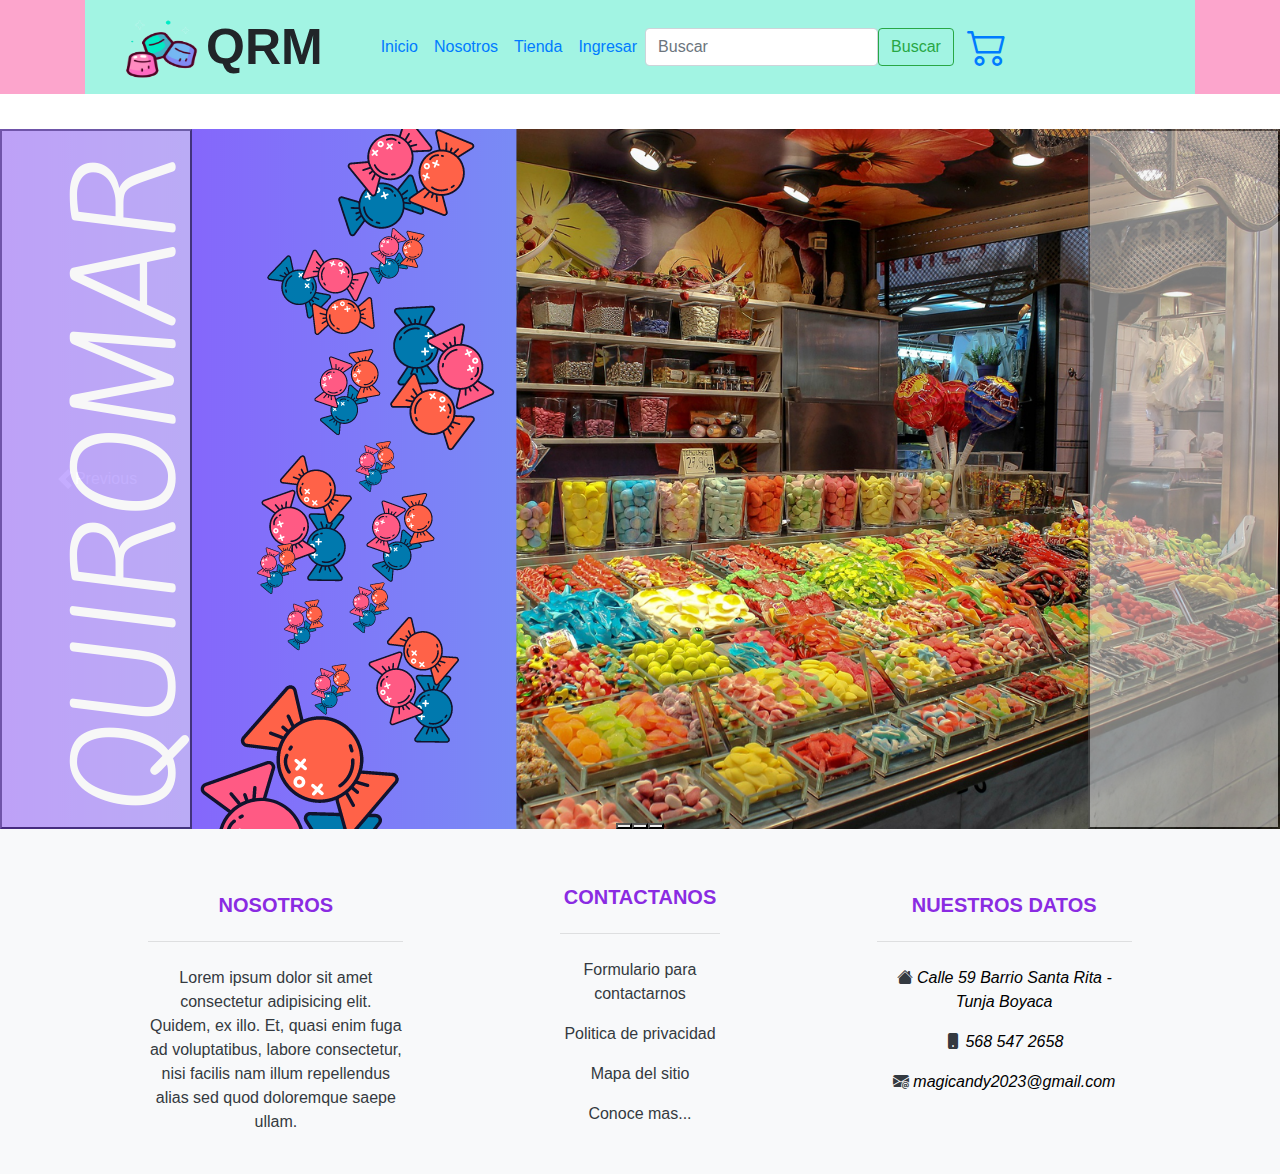
==== index.html @ 34173ef8 "update footer" ====
<!doctype html>
<html lang="es">
  <head>

    <meta charset="utf-8">
    <meta name="viewport" content="width=device-width, initial-scale=1">
    <title>Quiromar</title>
    <link rel="stylesheet" href="https://stackpath.bootstrapcdn.com/bootstrap/4.5.0/css/bootstrap.min.css">
    <link href="https://cdn.jsdelivr.net/npm/bootstrap@5.3.0/dist/css/bootstrap.min.css" rel="stylesheet" integrity="sha384-9ndCyUaIbzAi2FUVXJi0CjmCapSmO7SnpJef0486qhLnuZ2cdeRhO02iuK6FUUVM" crossorigin="anonymous">
    <link rel="stylesheet" href="https://cdn.jsdelivr.net/npm/bootstrap-icons@1.10.5/font/bootstrap-icons.css">
    <!--Icono del sitio-->
    <link rel="shortcout icon" href="0. imagenes/0. Logo/logo-removebg-preview.png">
    <link href="https://cdn.jsdelivr.net/npm/bootstrap@5.3.0/dist/css/bootstrap.min.css" rel="stylesheet" integrity="sha384-9ndCyUaIbzAi2FUVXJi0CjmCapSmO7SnpJef0486qhLnuZ2cdeRhO02iuK6FUUVM" crossorigin="anonymous">
    <link rel="stylesheet" href="1. css/style.css">

  </head>

  <body>
    
    <!--HEADER-->

    <header>

      <div class="container">
        <nav class="navbar navbar-expand-lg" style="background-color: #A2F4E3;">
          <div class="container-fluid">
            <img src="0. imagenes/0. Logo/logo-removebg-preview.png" alt="Logo" width="90" height="78" class="d-inline-block align-text-top">
            <a style="font-weight: 700; margin-right: 50px; font-size: 50px;">QRM</a>
            <button class="navbar-toggler" type="button" data-bs-toggle="collapse" data-bs-target="#navbarSupportedContent" aria-controls="navbarSupportedContent" aria-expanded="false" aria-label="Toggle navigation">
              <span class="navbar-toggler-icon"></span>
            </button>
            <div class="collapse navbar-collapse" id="navbarSupportedContent">
              <ul class="navbar-nav ms-auto mb-2 mb-lg-0">

                <li class="nav-item">
                  <a class="nav-link active" aria-current="page" href="index.html">Inicio</a>
                </li>

                <li class="nav-item">
                  <a class="nav-link" href="nosotros.html">Nosotros</a>
                </li>

                <li class="nav-item">
                  <a class="nav-link" href="tienda.html">Tienda</a>
                </li>

                <li class="nav-item">
                  <a class="nav-link" href="ingresar.html">Ingresar</a>
                </li>
              </ul>

              <form class="d-flex" role="search">
                <input class="form-control me-2" type="search" placeholder="Buscar" aria-label="Search">
                <button class="btn btn-outline-success" type="submit">Buscar</button>
              </form>

              <ul class="navbar-nav">
                <li class="nav-item">
                  <a class="nav-link" aria-current="page" href="carrito.html"><i class="bi bi-cart2" style="margin-left: 5px; font-size: 40px;"></i></a>
                </li>
              </ul>
            </div>
          </div>
        </nav>
      </div>
    </header>

    <!-- Carrusel -->

      <center>

      <div id="carouselExampleIndicators" class="carousel slide" style="margin-top: 35px;">
        <div class="carousel-indicators">
          <button type="button" data-bs-target="#carouselExampleIndicators" data-bs-slide-to="0" class="active" aria-current="true" aria-label="Slide 1"></button>
          <button type="button" data-bs-target="#carouselExampleIndicators" data-bs-slide-to="1" aria-label="Slide 2"></button>
          <button type="button" data-bs-target="#carouselExampleIndicators" data-bs-slide-to="2" aria-label="Slide 3"></button>
        </div>
        <div class="carousel-inner">
          <div class="carousel-item active">
            <img src="0. imagenes/1. Carrusel/0. quiromar.png" class="d-block w-55" alt="...">
          </div>
          <div class="carousel-item">
            <img src="0. imagenes/1. Carrusel/1. dulce de trigo.png" class="d-block w-55" alt="...">
          </div>
          <div class="carousel-item">
            <img src="0. imagenes/1. Carrusel/2. promocion.png" class="d-block w-55" alt="...">
          </div>
        </div>
        <button class="carousel-control-prev" type="button" data-bs-target="#carouselExampleIndicators" data-bs-slide="prev">
          <span class="carousel-control-prev-icon" aria-hidden="true"></span>
          <span class="visually-hidden">Previous</span>
        </button>
        <button class="carousel-control-next" type="button" data-bs-target="#carouselExampleIndicators" data-bs-slide="next">
          <span class="carousel-control-next-icon" aria-hidden="true"></span>
          <span class="visually-hidden">Next</span>
        </button>
      </div>

    </center>

    <!-- Footer -->

      <footer class="bg-light text-dark pt-5 pb-4">

          <div class="container text-center text-md-start">

            <div class="row text-center text-md-start">

                <div class="col-md-3 col-lg-3 col-xl-3 mx-auto mt-3"> 

                    <h5 class="text-uppercase mb-4 font-weight-bold" style="color: blueviolet;">Nosotros</h5>
                    <hr class="mb-4">
                    <p>
                      Lorem ipsum dolor sit amet consectetur adipisicing elit. Quidem, ex illo. Et, quasi enim fuga ad voluptatibus, labore consectetur, nisi facilis nam illum repellendus alias sed quod doloremque saepe ullam.
                    </p>

                </div>

                <div class="col-md-2 col-lg-2 col-xl-2 mx-auto mt-2">

                    <h5 class="text-uppercase mb-4 font-weight-bold" style="color: blueviolet;">Contactanos</h5>
                    <hr class="mb-4">

                    <p>
                      <a href="contactanos.html" class="text-dark">Formulario para contactarnos</a>
                    </p>

                    <p>
                      <a href="politica_de_privacidad.html" class="text-dark">Politica de privacidad</a>
                    </p>

                    <p>
                      <a href="mapa_del_sitio.html" class="text-dark">Mapa del sitio</a>
                    </p>

                    <p>
                      <a href="paginas_externas.html" class="text-dark">Conoce mas...</a>
                    </p>

                </div>

                <div class="col-md-3 col-lg-3 col-xl-3 mx-auto mt-3">

                  <h5 class="text-uppercase mb-4 font-weight-bold" style="color: blueviolet;">Nuestros datos</h5>
                  <hr class="mb-4">

                  <p>
                    <i class="bi bi-house-fill"> <a href="https://goo.gl/maps/WFHVm9cFa2Y7uk5u7" style="text-decoration: none; color: black ;">Calle 59 Barrio Santa Rita - Tunja Boyaca</a></i>
                  </p>

                  <p>
                    <i class="bi bi-phone-fill"> <a href="#" style="color: black; text-decoration: none;"> 568 547 2658</a></i>
                  </p>

                  <p>
                    <i class="bi bi-envelope-at-fill"> <a href="#" style="color: black; text-decoration: none;">magicandy2023@gmail.com</a></i>
                  </p>

                </div>

            </div>

          </div>

      </footer>

      <!--Links JAVASCRIP -->

    <script src="https://cdn.jsdelivr.net/npm/bootstrap@5.3.0/dist/js/bootstrap.bundle.min.js" integrity="sha384-geWF76RCwLtnZ8qwWowPQNguL3RmwHVBC9FhGdlKrxdiJJigb/j/68SIy3Te4Bkz" crossorigin="anonymous"></script>
    <script src="https://stackpath.bootstrapcdn.com/bootstrap/4.5.0/js/bootstrap.min.js"></script>

  </body>

</html>
---- 1. css/style.css ----
header{
    background-color: #fca5cc;
}
:root {
    --text-color: #a4f4e3 ;
    --text-color: #FF8CC0 ;
    --text-color: #00EBC4 ;
    --text-color: #75B7F2 ;
    
}
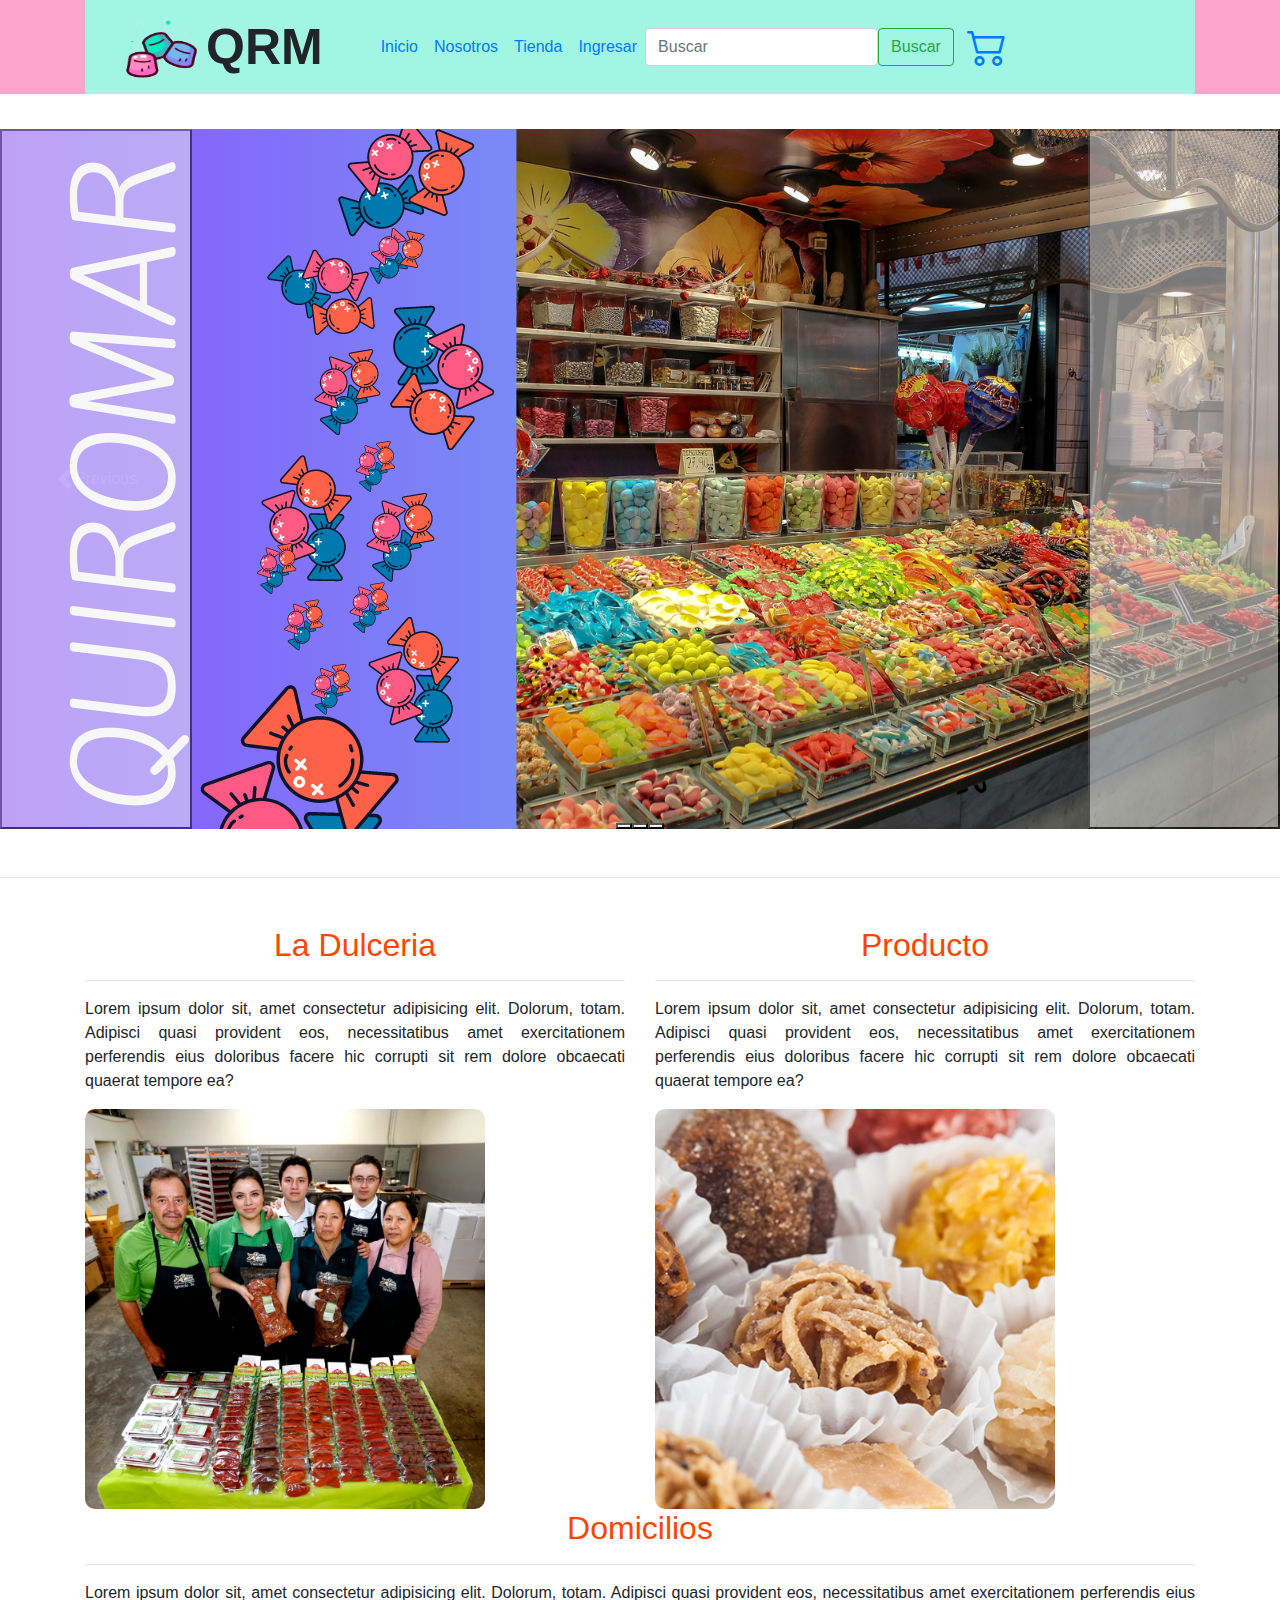
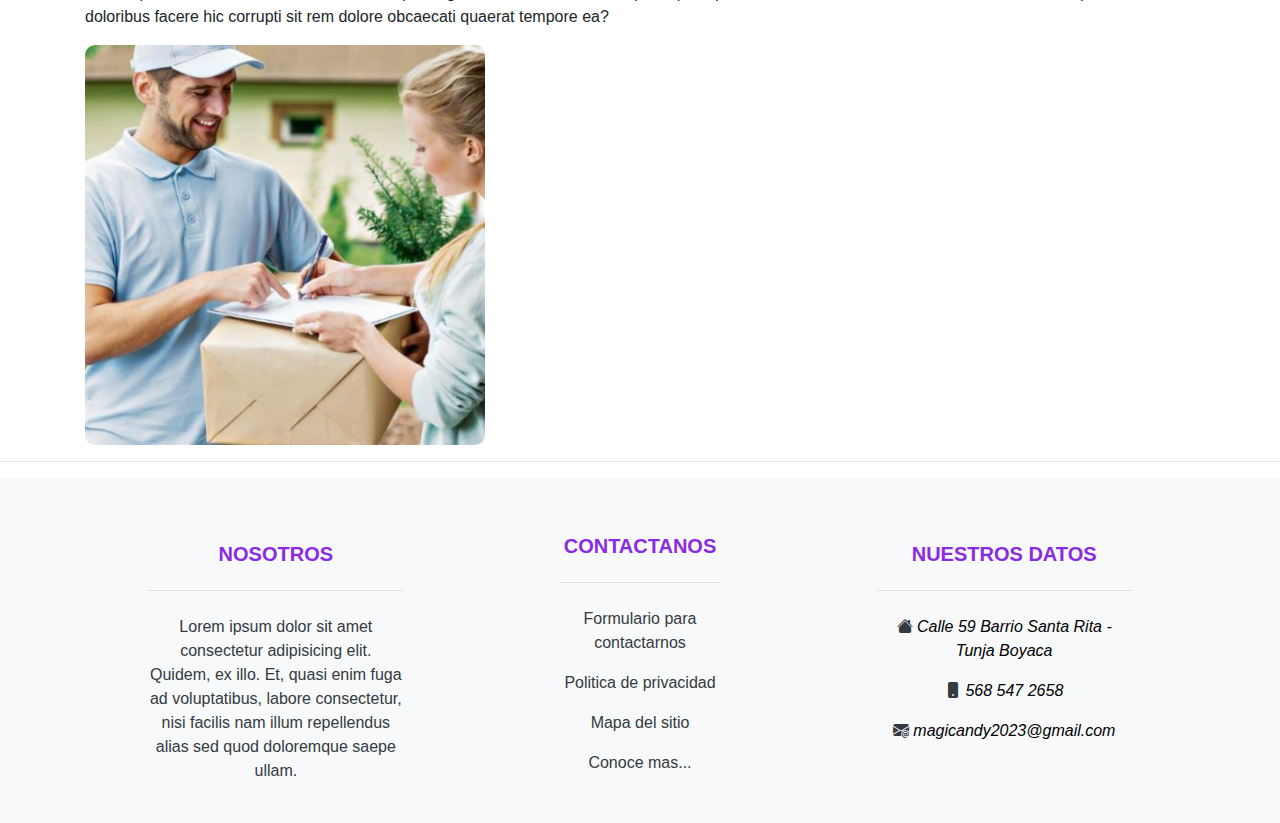
==== commit 1db82646: "sobre el negocio" ====
--- a/index.html
+++ b/index.html
@@ -98,6 +98,37 @@
 
     </center>
 
+    <hr class="mt-5">
+
+      <!-- Secciones -->
+
+      <div class="container text-center mt-5">
+        <div class="row align-items-start text-justify">
+          <div class="col">
+            <h2 class="text-center mb-3" style="color: orangered">La Dulceria</h2>
+            <hr>
+            <p>Lorem ipsum dolor sit, amet consectetur adipisicing elit. Dolorum, totam. Adipisci quasi provident eos, necessitatibus amet exercitationem perferendis eius doloribus facere hic corrupti sit rem dolore obcaecati quaerat tempore ea?</p>
+            <img src="0. imagenes/3. sobreNegocio/imagenDulceria.png" alt="" style="width: 400px; border-radius: 10px;" class="mx-auto">
+          </div>
+          <div class="col">
+            <h2 class="text-center mb-3" style="color: orangered">Producto</h2>
+            <hr>
+            <p>Lorem ipsum dolor sit, amet consectetur adipisicing elit. Dolorum, totam. Adipisci quasi provident eos, necessitatibus amet exercitationem perferendis eius doloribus facere hic corrupti sit rem dolore obcaecati quaerat tempore ea?</p>
+            <img src="0. imagenes/3. sobreNegocio/imagenProducto.png" alt="" style="width: 400px; border-radius: 10px;" class="mx-auto">
+          </div>
+          <div class="col">
+            <h2 class="text-center mb-3" style="color: orangered;">Domicilios</h2>
+            <hr>
+            <p>Lorem ipsum dolor sit, amet consectetur adipisicing elit. Dolorum, totam. Adipisci quasi provident eos, necessitatibus amet exercitationem perferendis eius doloribus facere hic corrupti sit rem dolore obcaecati quaerat tempore ea?</p>
+            <img src="0. imagenes/3. sobreNegocio/imagenDomicilio.png" alt="" style="width: 400px; border-radius: 10px;" class="mx-auto">
+          </div>
+        </div>
+      </div>
+      
+
+    <hr>
+    
+
     <!-- Footer -->
 
       <footer class="bg-light text-dark pt-5 pb-4">
@@ -164,6 +195,7 @@
 
       </footer>
 
+
       <!--Links JAVASCRIP -->
 
     <script src="https://cdn.jsdelivr.net/npm/bootstrap@5.3.0/dist/js/bootstrap.bundle.min.js" integrity="sha384-geWF76RCwLtnZ8qwWowPQNguL3RmwHVBC9FhGdlKrxdiJJigb/j/68SIy3Te4Bkz" crossorigin="anonymous"></script>
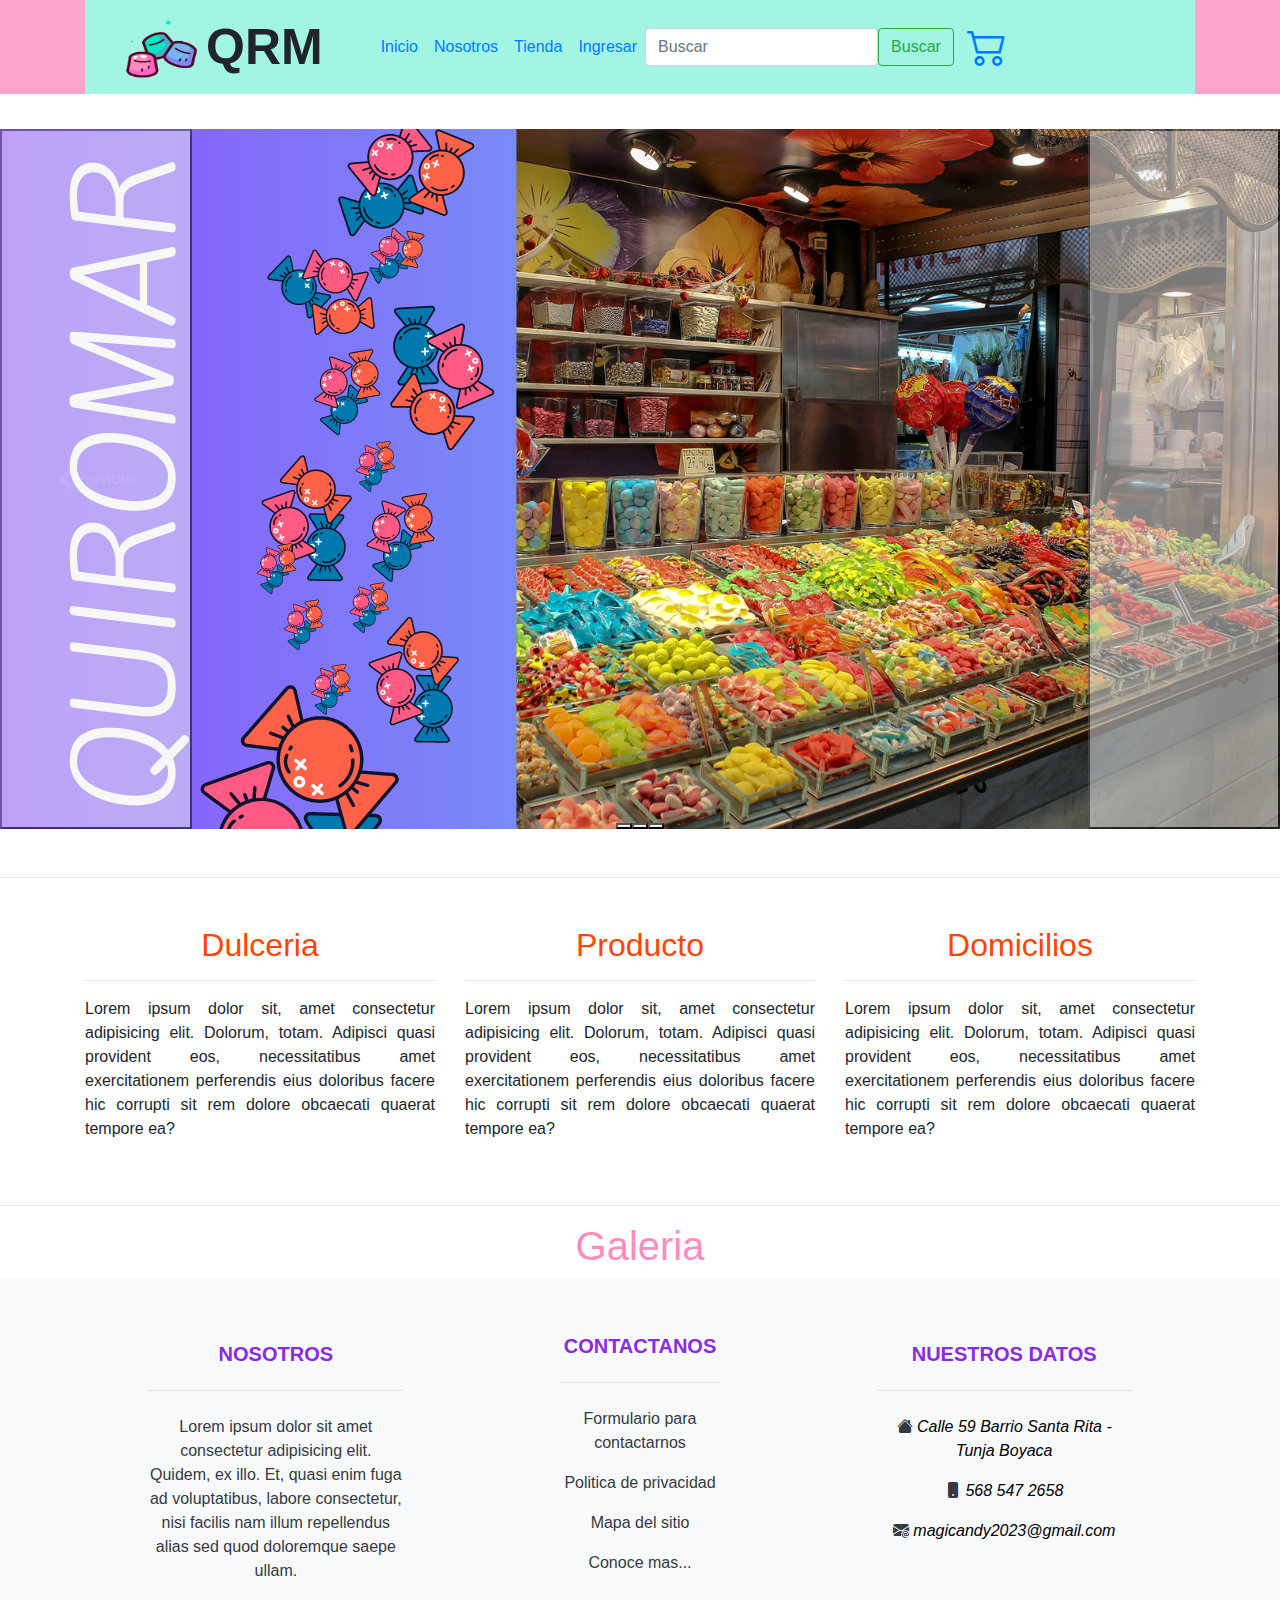
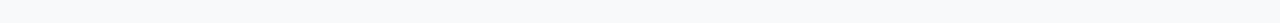
==== commit 9ef626a6: "Update index.html" ====
--- a/index.html
+++ b/index.html
@@ -105,28 +105,29 @@
       <div class="container text-center mt-5">
         <div class="row align-items-start text-justify">
           <div class="col">
-            <h2 class="text-center mb-3" style="color: orangered">La Dulceria</h2>
+            <h2 class="text-center mb-3" style="color: orangered">Dulceria</h2>
             <hr>
             <p>Lorem ipsum dolor sit, amet consectetur adipisicing elit. Dolorum, totam. Adipisci quasi provident eos, necessitatibus amet exercitationem perferendis eius doloribus facere hic corrupti sit rem dolore obcaecati quaerat tempore ea?</p>
-            <img src="0. imagenes/3. sobreNegocio/imagenDulceria.png" alt="" style="width: 400px; border-radius: 10px;" class="mx-auto">
           </div>
           <div class="col">
             <h2 class="text-center mb-3" style="color: orangered">Producto</h2>
             <hr>
             <p>Lorem ipsum dolor sit, amet consectetur adipisicing elit. Dolorum, totam. Adipisci quasi provident eos, necessitatibus amet exercitationem perferendis eius doloribus facere hic corrupti sit rem dolore obcaecati quaerat tempore ea?</p>
-            <img src="0. imagenes/3. sobreNegocio/imagenProducto.png" alt="" style="width: 400px; border-radius: 10px;" class="mx-auto">
           </div>
           <div class="col">
             <h2 class="text-center mb-3" style="color: orangered;">Domicilios</h2>
             <hr>
             <p>Lorem ipsum dolor sit, amet consectetur adipisicing elit. Dolorum, totam. Adipisci quasi provident eos, necessitatibus amet exercitationem perferendis eius doloribus facere hic corrupti sit rem dolore obcaecati quaerat tempore ea?</p>
-            <img src="0. imagenes/3. sobreNegocio/imagenDomicilio.png" alt="" style="width: 400px; border-radius: 10px;" class="mx-auto">
           </div>
         </div>
       </div>
       
 
-    <hr>
+    <hr class="mt-5">
+
+    <!-- Galeria -->
+
+    <h1 class="text-center" style="color: #FF8CC0;">Galeria</h1>
     
 
     <!-- Footer -->
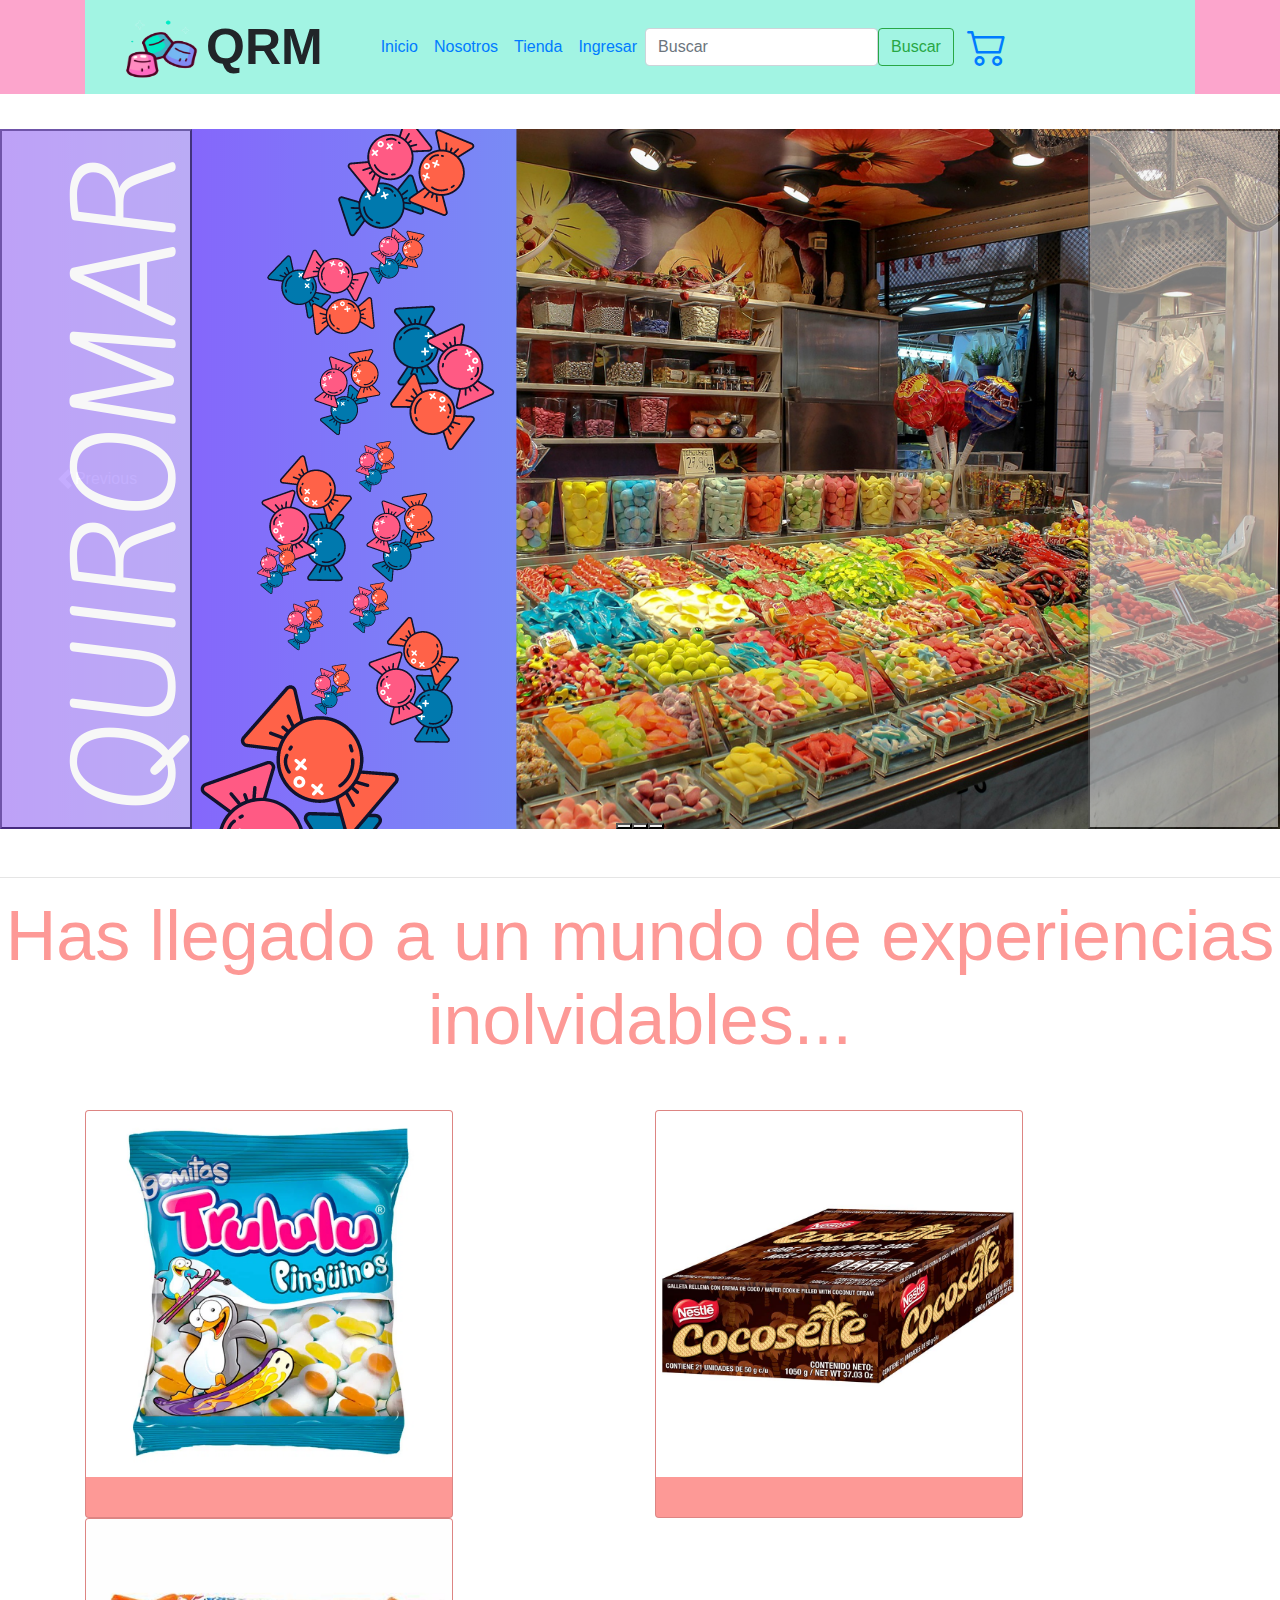
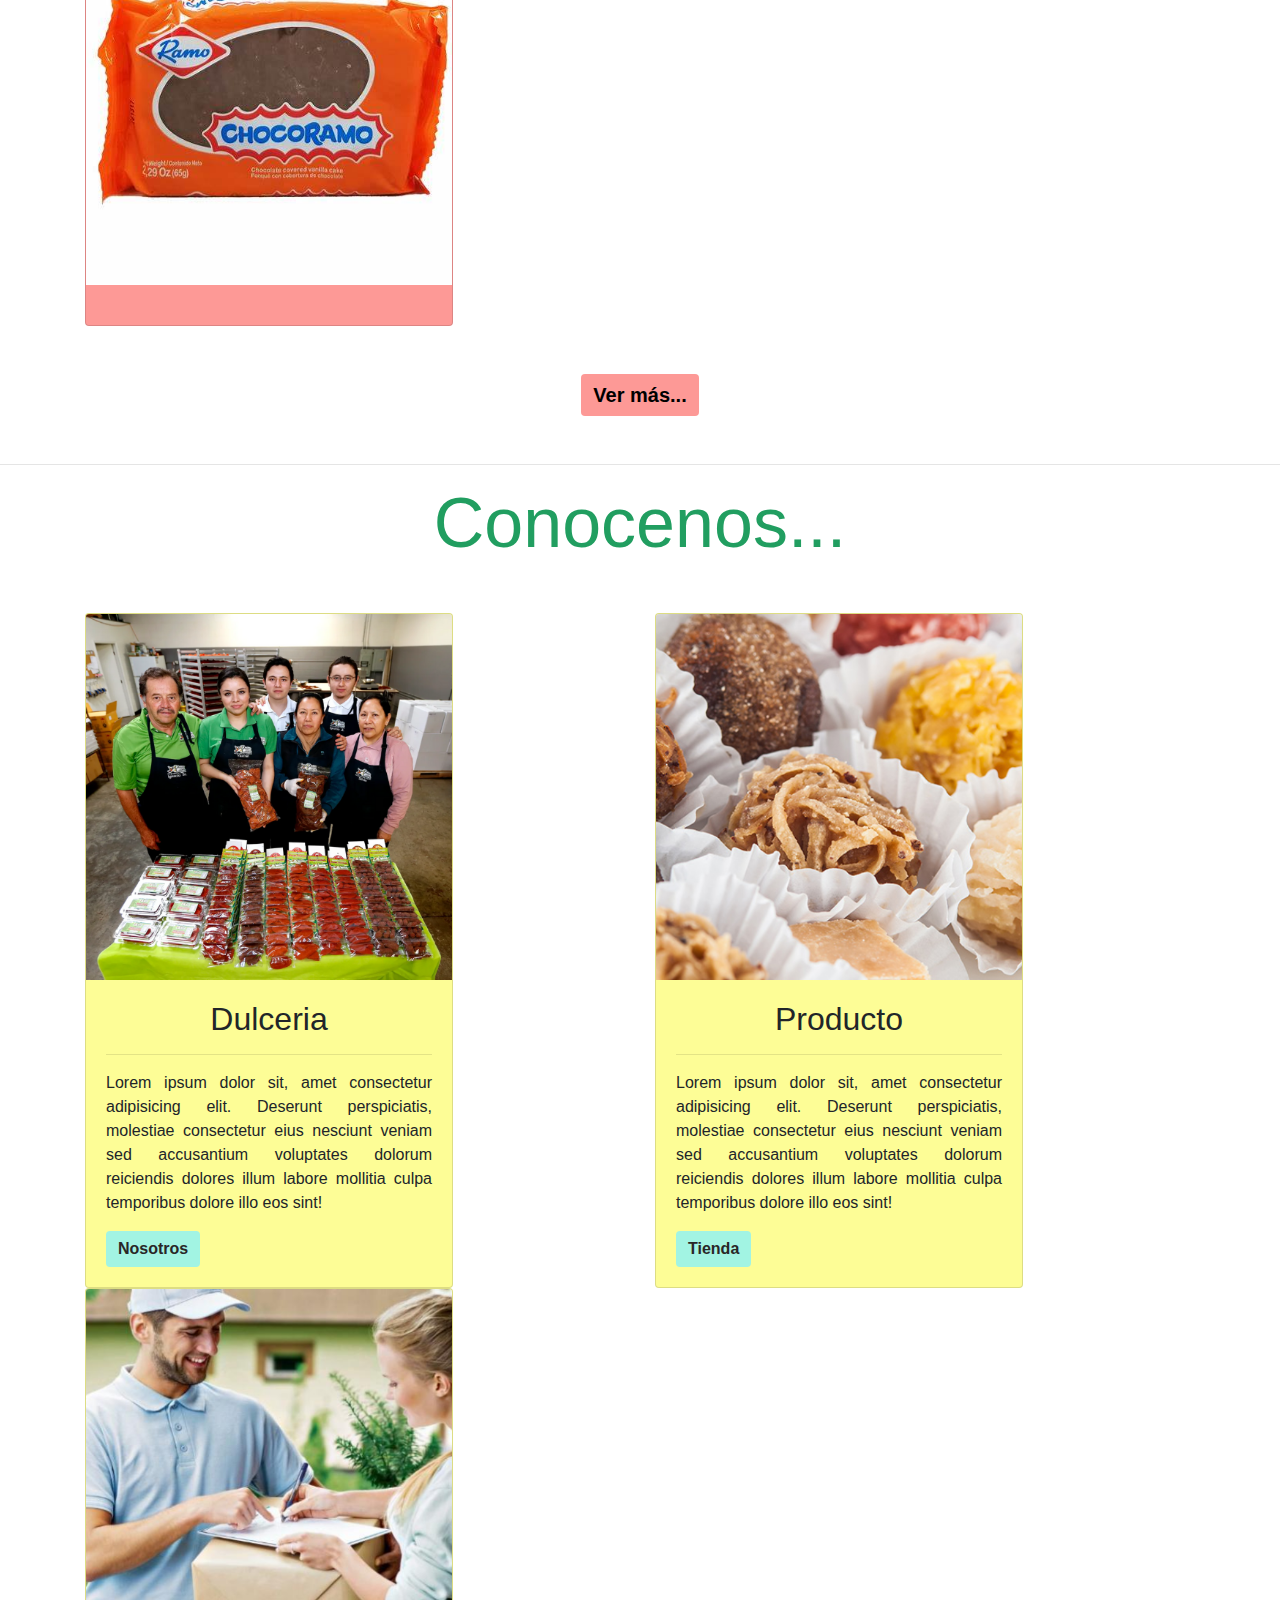
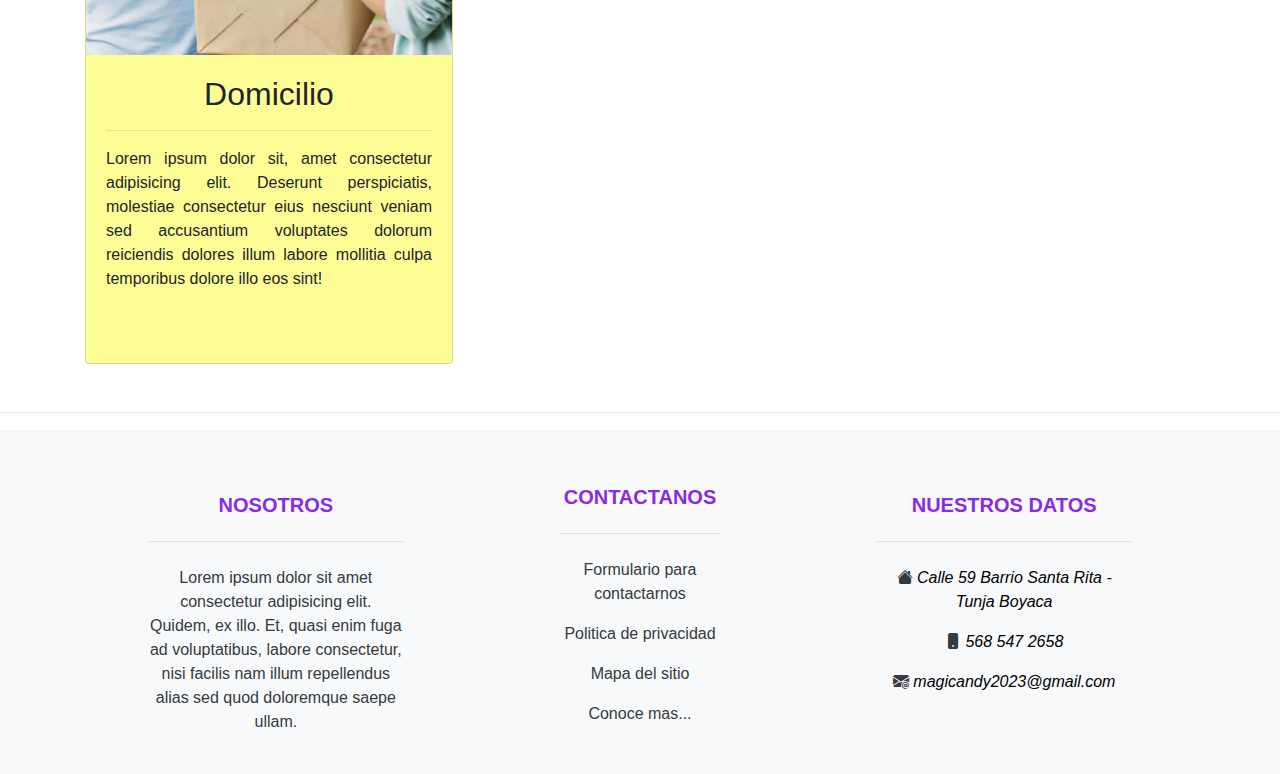
==== commit 98b21416: "update" ====
--- a/index.html
+++ b/index.html
@@ -100,36 +100,84 @@
 
     <hr class="mt-5">
 
+    <!-- Productos -->
+
+    <h5 class="text-center" style="color: #fd9996; font-size: 70px;">Has llegado a un mundo de experiencias inolvidables...</h5>
+
+    <div class="container text-center mt-5">
+      <div class="row align-items-start text-justify">
+        <div class="col mx-auto">
+          <div class="card" style="width: 23rem; background-color: #fd9996;">
+            <img src="0. imagenes/4. productosInicio/0. pinguinos.webp" class="card-img-top" alt="...">
+            <div class="card-body"></div>
+          </div>          
+        </div>
+        <div class="col mx-auto">
+          <div class="card" style="width: 23rem; background-color: #fd9996;">
+            <img src="0. imagenes/4. productosInicio/cocosete.jpg" class="card-img-top" alt="...">
+            <div class="card-body"></div>
+          </div>
+        </div>
+        <div class="col mx-auto">
+          <div class="card" style="width: 23rem; background-color: #fd9996;">
+            <img src="0. imagenes/4. productosInicio/1. chochoramo.jpg" class="card-img-top" alt="...">
+            <div class="card-body"></div>
+          </div>          
+        </div>
+      </div>
+    </div>
+
+    <div class="d-flex align-items-center justify-content-center mt-5">
+      <a href="tienda.html" class="btn btn-primary" style="background-color: #fd9996; border: #fd9996; color: black; font-size: 20px; font-weight: 600;">Ver más...</a>
+    </div>
+    
+
+    <hr class="mt-5">
+
+
       <!-- Secciones -->
+
+      <h1 class="text-center" style="color: #219e60; font-size: 70px;">Conocenos...</h1>
 
       <div class="container text-center mt-5">
         <div class="row align-items-start text-justify">
-          <div class="col">
-            <h2 class="text-center mb-3" style="color: orangered">Dulceria</h2>
-            <hr>
-            <p>Lorem ipsum dolor sit, amet consectetur adipisicing elit. Dolorum, totam. Adipisci quasi provident eos, necessitatibus amet exercitationem perferendis eius doloribus facere hic corrupti sit rem dolore obcaecati quaerat tempore ea?</p>
-          </div>
-          <div class="col">
-            <h2 class="text-center mb-3" style="color: orangered">Producto</h2>
-            <hr>
-            <p>Lorem ipsum dolor sit, amet consectetur adipisicing elit. Dolorum, totam. Adipisci quasi provident eos, necessitatibus amet exercitationem perferendis eius doloribus facere hic corrupti sit rem dolore obcaecati quaerat tempore ea?</p>
-          </div>
-          <div class="col">
-            <h2 class="text-center mb-3" style="color: orangered;">Domicilios</h2>
-            <hr>
-            <p>Lorem ipsum dolor sit, amet consectetur adipisicing elit. Dolorum, totam. Adipisci quasi provident eos, necessitatibus amet exercitationem perferendis eius doloribus facere hic corrupti sit rem dolore obcaecati quaerat tempore ea?</p>
-          </div>
-        </div>
-      </div>
-      
+          <div class="col mx-auto">
+            <div class="card" style="width: 23rem; background-color: #fdfd96;">
+              <img src="0. imagenes/3. sobreNegocio/imagenDulceria.png" class="card-img-top" alt="...">
+              <div class="card-body">
+                <h2 class="card-title text-center">Dulceria</h2>
+                <hr>
+                <p class="card-text">Lorem ipsum dolor sit, amet consectetur adipisicing elit. Deserunt perspiciatis, molestiae consectetur eius nesciunt veniam sed accusantium voluptates dolorum reiciendis dolores illum labore mollitia culpa temporibus dolore illo eos sint!</p>
+                <a href="nosotros.html" class="btn btn-primary" style="background-color: #A2F4E3; border: #A2F4E3; color: rgb(41, 39, 39); font-weight: 600;" >Nosotros</a>
+              </div>
+            </div>          
+          </div>
+          <div class="col mx-auto">
+            <div class="card" style="width: 23rem; background-color: #fdfd96;">
+              <img src="0. imagenes/3. sobreNegocio/imagenProducto.png" class="card-img-top" alt="...">
+              <div class="card-body">
+                <h2 class="card-title text-center">Producto</h2>
+                <hr>
+                <p class="card-text">Lorem ipsum dolor sit, amet consectetur adipisicing elit. Deserunt perspiciatis, molestiae consectetur eius nesciunt veniam sed accusantium voluptates dolorum reiciendis dolores illum labore mollitia culpa temporibus dolore illo eos sint!</p>
+                <a href="tienda.html" class="btn btn-primary" style="background-color: #A2F4E3; border: #A2F4E3; color: rgb(41, 39, 39); font-weight: 600;" >Tienda</a>
+              </div>
+            </div>          
+          </div>
+          <div class="col mx-auto">
+            <div class="card" style="width: 23rem; background-color: #fdfd96;">
+              <img src="0. imagenes/3. sobreNegocio/imagenDomicilio.png" class="card-img-top" alt="...">
+              <div class="card-body">
+                <h2 class="card-title text-center">Domicilio</h2>
+                <hr>
+                <p class="card-text" style="padding-bottom: 52px;">Lorem ipsum dolor sit, amet consectetur adipisicing elit. Deserunt perspiciatis, molestiae consectetur eius nesciunt veniam sed accusantium voluptates dolorum reiciendis dolores illum labore mollitia culpa temporibus dolore illo eos sint!</p>
+              </div>
+            </div>          
+          </div>
+        </div> 
+      </div>
 
     <hr class="mt-5">
-
-    <!-- Galeria -->
-
-    <h1 class="text-center" style="color: #FF8CC0;">Galeria</h1>
     
-
     <!-- Footer -->
 
       <footer class="bg-light text-dark pt-5 pb-4">
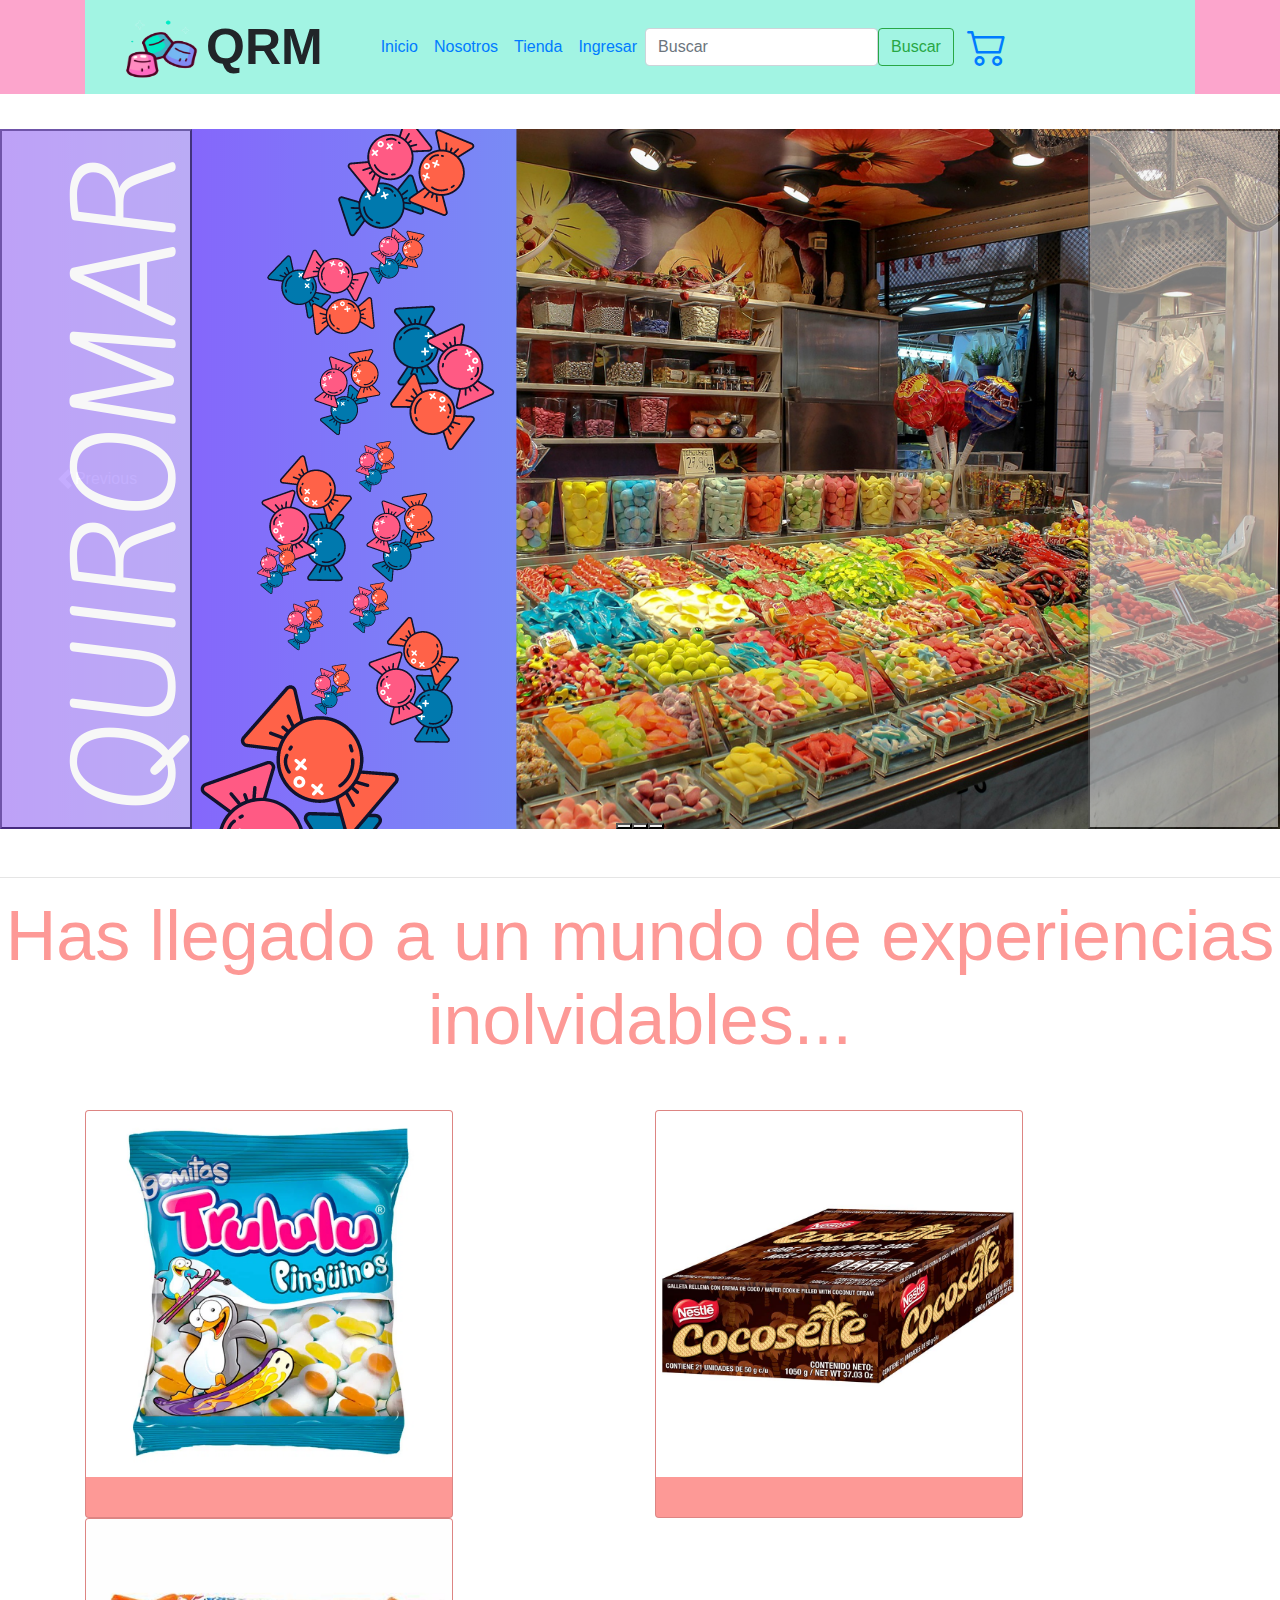
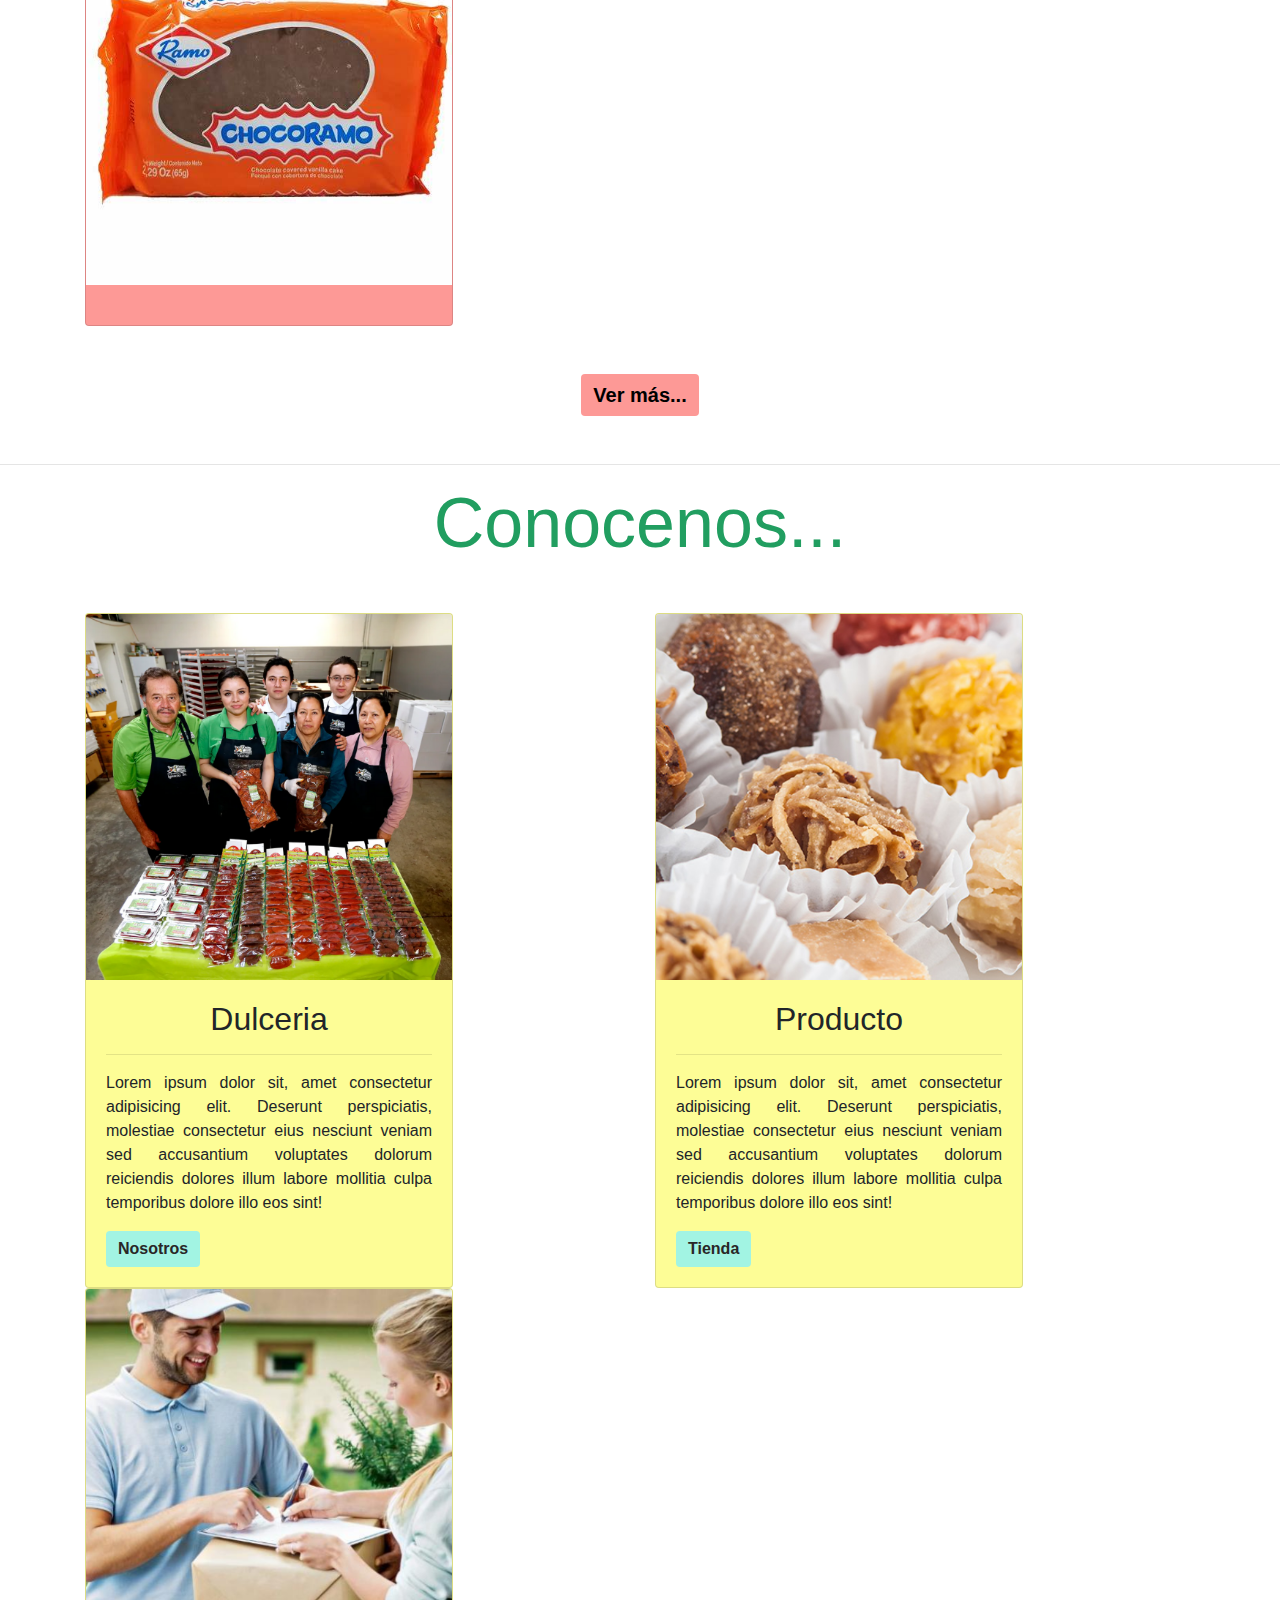
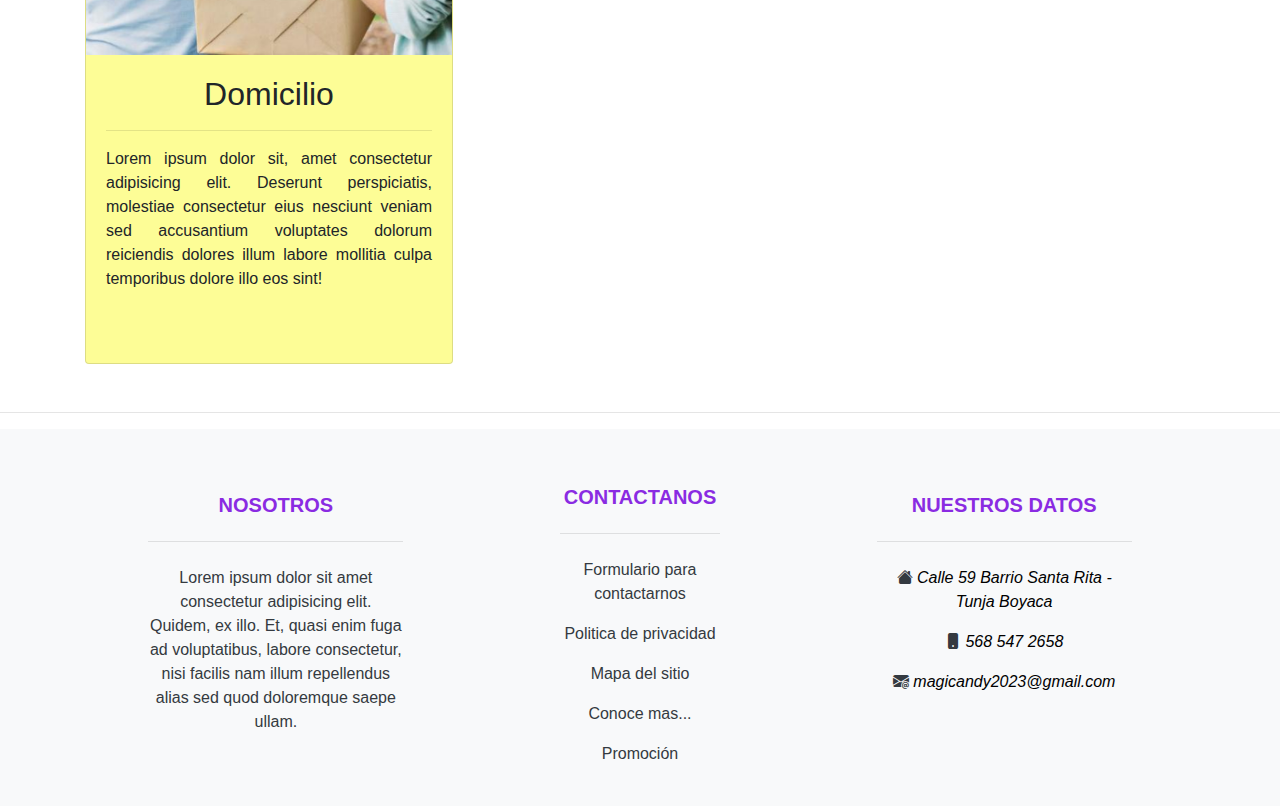
==== commit 6a42eb9f: "juanes" ====
--- a/index.html
+++ b/index.html
@@ -41,7 +41,7 @@
                 </li>
 
                 <li class="nav-item">
-                  <a class="nav-link" href="tienda.html">Tienda</a>
+                  <a class="nav-link" href="error500.html">Tienda</a>
                 </li>
 
                 <li class="nav-item">
@@ -56,7 +56,7 @@
 
               <ul class="navbar-nav">
                 <li class="nav-item">
-                  <a class="nav-link" aria-current="page" href="carrito.html"><i class="bi bi-cart2" style="margin-left: 5px; font-size: 40px;"></i></a>
+                  <a class="nav-link" aria-current="page" href="error404.html"><i class="bi bi-cart2" style="margin-left: 5px; font-size: 40px;"></i></a>
                 </li>
               </ul>
             </div>
@@ -217,6 +217,11 @@
                       <a href="paginas_externas.html" class="text-dark">Conoce mas...</a>
                     </p>
 
+                    <p>
+                      <a href="error404.html" class="text-dark">Promoción</a>
+                    </p>
+
+
                 </div>
 
                 <div class="col-md-3 col-lg-3 col-xl-3 mx-auto mt-3">
--- a/1. css/style.css
+++ b/1. css/style.css
@@ -7,4 +7,5 @@
     --text-color: #00EBC4 ;
     --text-color: #75B7F2 ;
     
-}+}
+
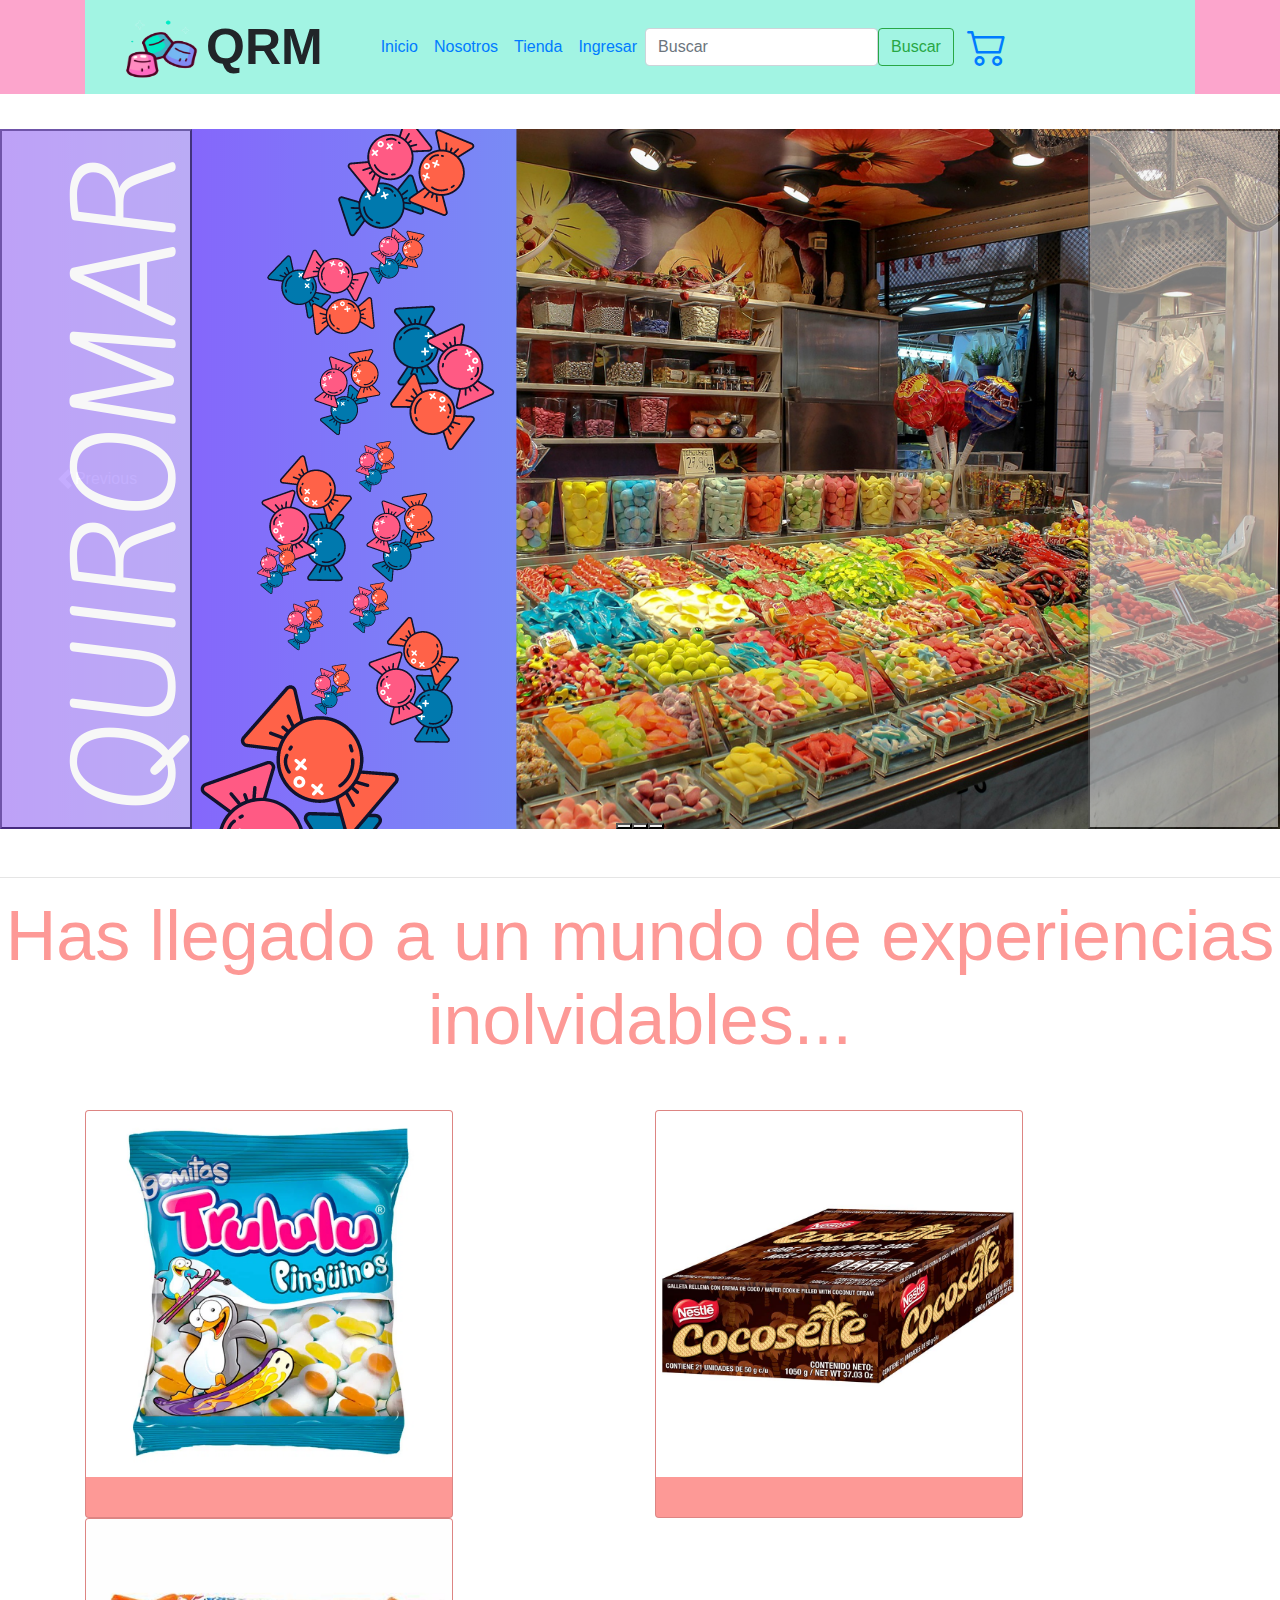
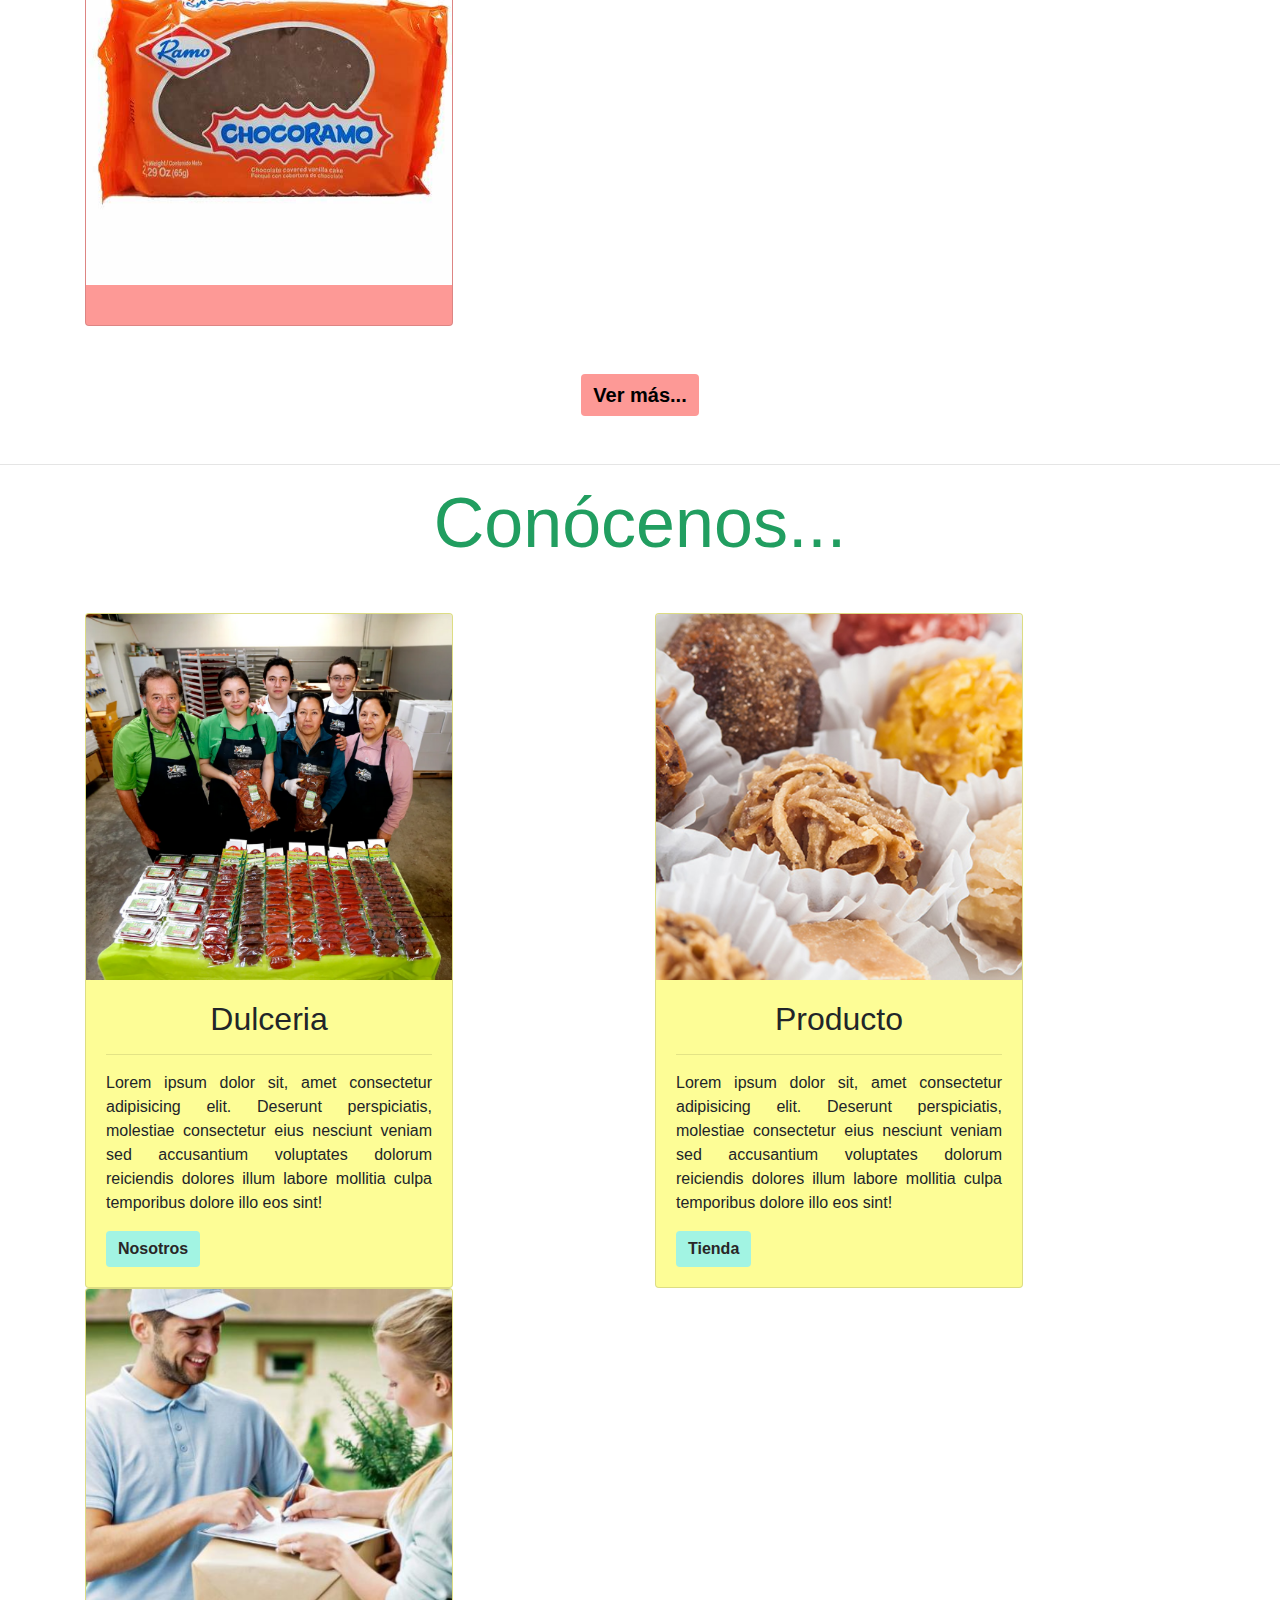
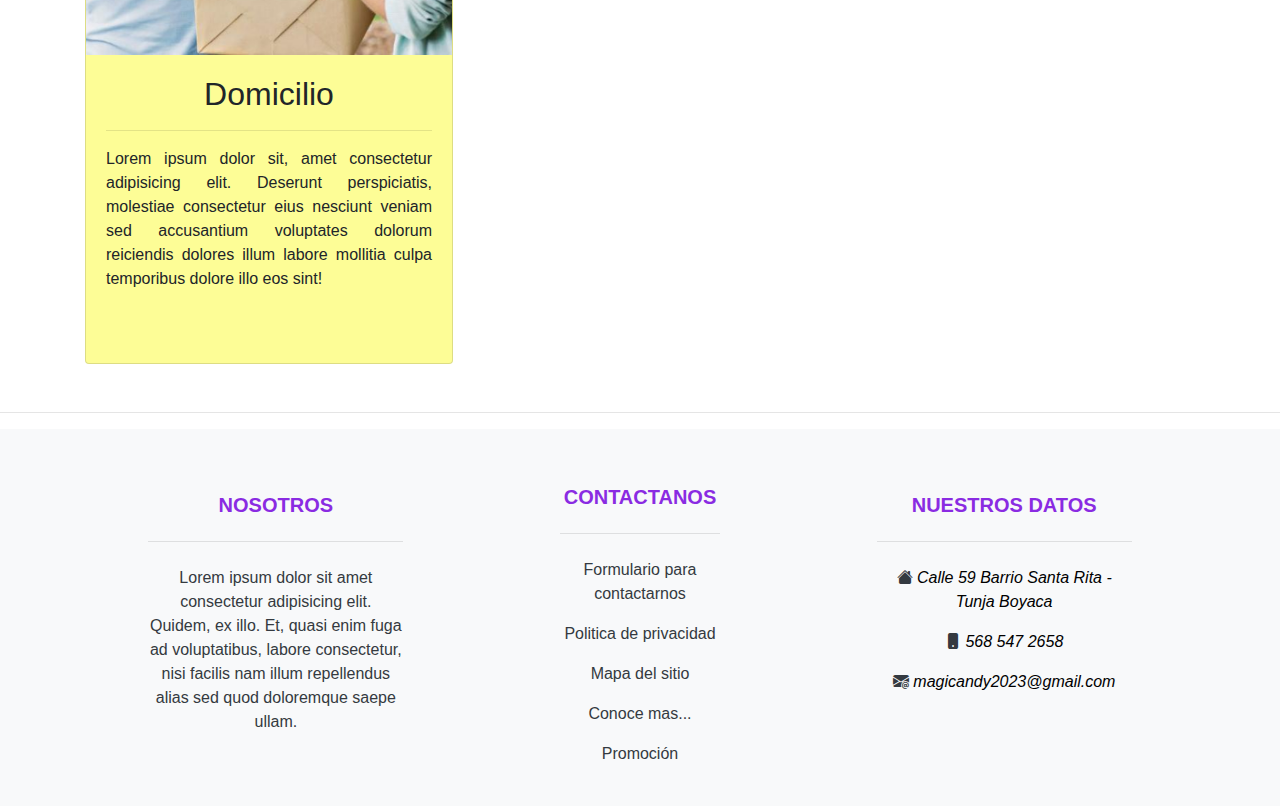
==== commit ddfe1b8e: "Agregue el error 500" ====
--- a/index.html
+++ b/index.html
@@ -137,7 +137,7 @@
 
       <!-- Secciones -->
 
-      <h1 class="text-center" style="color: #219e60; font-size: 70px;">Conocenos...</h1>
+      <h1 class="text-center" style="color: #219e60; font-size: 70px;">Conócenos...</h1>
 
       <div class="container text-center mt-5">
         <div class="row align-items-start text-justify">
--- a/1. css/style.css
+++ b/1. css/style.css
@@ -1,6 +1,8 @@
 header{
     background-color: #fca5cc;
 }
+
+
 :root {
     --text-color: #a4f4e3 ;
     --text-color: #FF8CC0 ;
@@ -9,3 +11,57 @@
     
 }
 
+
+/*  Error 404  */
+
+
+
+.error404-body {
+    text-align: center;
+    align-items: center;
+}
+
+.error-h1 {
+    margin-top: -10px;
+    color: var(--text-color);
+    font-size: 180px;
+}
+
+.error-p {
+    color: var(--text-color);
+}
+
+.error404-gif img{
+    margin-top: 20px;
+    margin-bottom: 60px;
+    width: 500px;
+    border-radius: 10px;
+
+}
+
+/*  Error 500  */
+
+
+
+.error500-body {
+    text-align: center;
+    align-items: center;
+}
+
+.error-h1 {
+    margin-top: -10px;
+    color: var(--text-color);
+    font-size: 180px;
+}
+
+.error-p {
+    color: var(--text-color);
+}
+
+.error500-gif img{
+    margin-top: 20px;
+    margin-bottom: 60px;
+    width: 500px;
+    border-radius: 10px;
+
+}